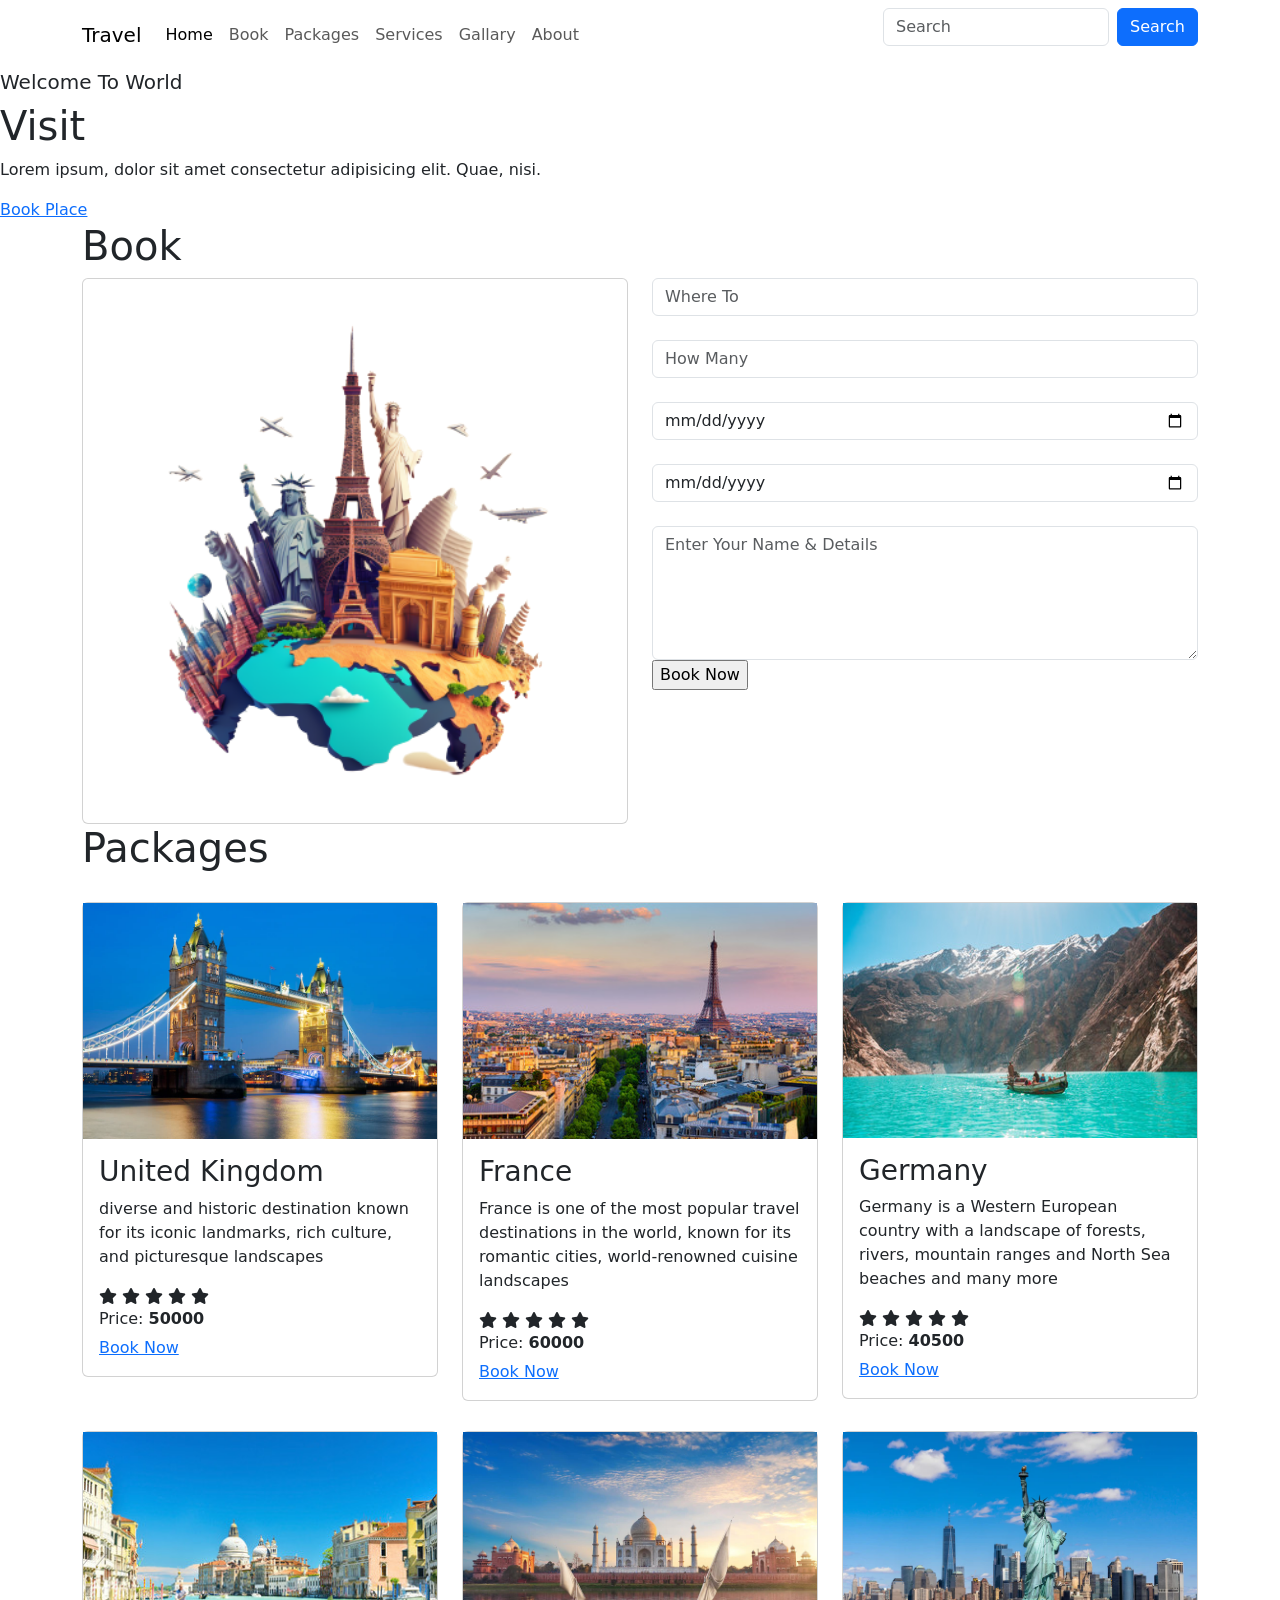
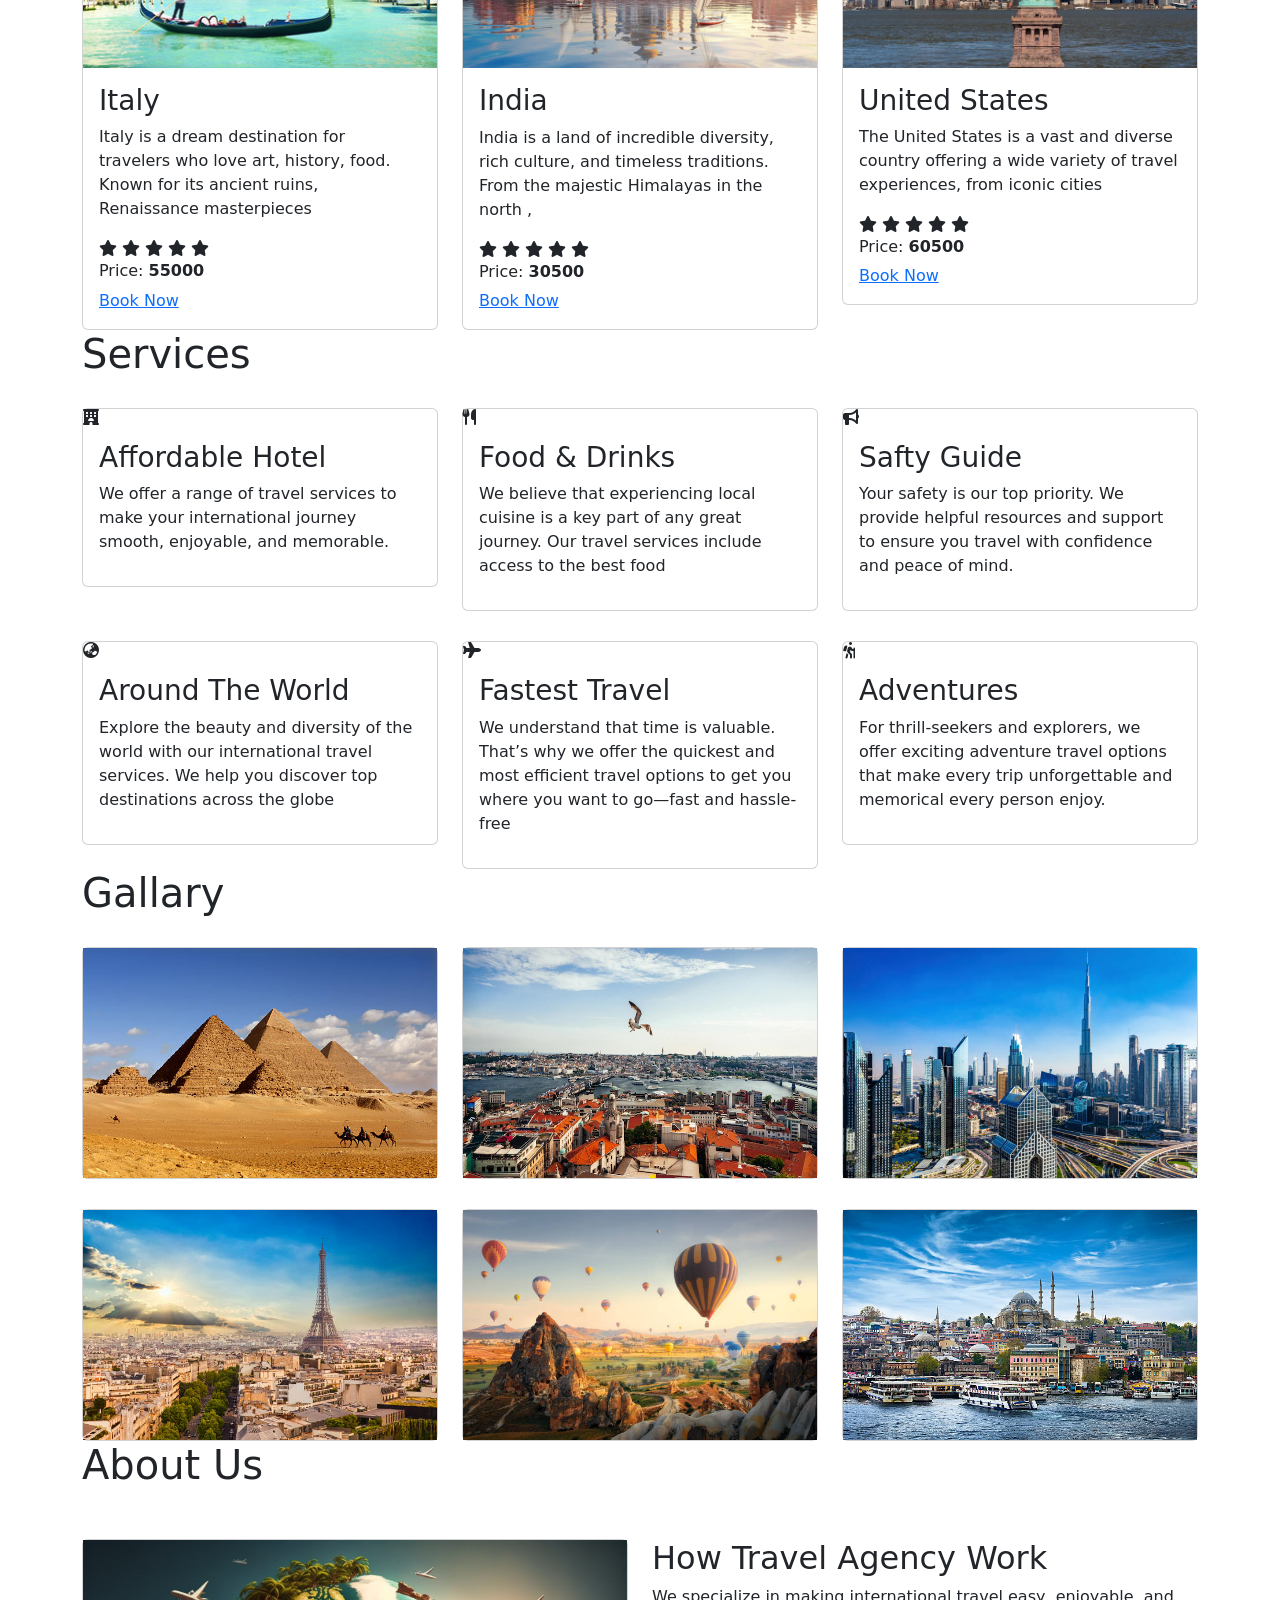
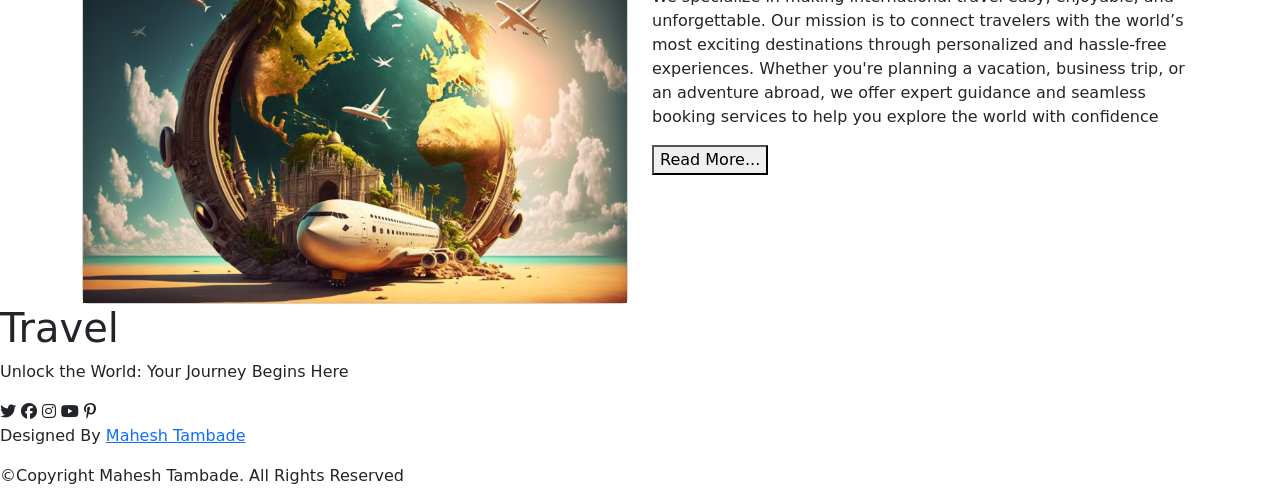
==== index.html @ e9b9a7a4 "Add files via upload" ====
<html lang="en">
<head>
    <meta charset="UTF-8">
    <meta http-equiv="X-UA-Compatible" content="IE=edge">
    <meta name="viewport" content="width=device-width, initial-scale=1.0">
    <title>Travel Website</title>

    <link rel="stylesheet" href="style.css">

    <!-- Bootstrap Link -->
    <link href="https://cdn.jsdelivr.net/npm/bootstrap@5.0.2/dist/css/bootstrap.min.css" rel="stylesheet" integrity="sha384-EVSTQN3/azprG1Anm3QDgpJLIm9Nao0Yz1ztcQTwFspd3yD65VohhpuuCOmLASjC" crossorigin="anonymous">
    <!-- Bootstrap Link -->


    <!-- Font Awesome Cdn -->
    <link rel="stylesheet" href="https://cdnjs.cloudflare.com/ajax/libs/font-awesome/6.2.1/css/all.min.css">
    <!-- Font Awesome Cdn -->


    <!-- Google Fonts -->
    <link rel="preconnect" href="https://fonts.googleapis.com">
    <link rel="preconnect" href="https://fonts.gstatic.com" crossorigin>
    <link href="https://fonts.googleapis.com/css2?family=Roboto:wght@500&display=swap" rel="stylesheet">
    <!-- Google Fonts -->
</head>
<body>
    





    <!-- Navbar Start -->
    <nav class="navbar navbar-expand-lg" id="navbar">
        <div class="container">
          <a class="navbar-brand" href="index.html" id="logo"><span>T</span>ravel</a>
          <button class="navbar-toggler" type="button" data-bs-toggle="collapse" data-bs-target="#mynavbar">
            <span><i class="fa-solid fa-bars"></i></span>
          </button>
          <div class="collapse navbar-collapse" id="mynavbar">
            <ul class="navbar-nav me-auto">
              <li class="nav-item">
                <a class="nav-link active" href="index.html">Home</a>
              </li>
              <li class="nav-item">
                <a class="nav-link" href="#book">Book</a>
              </li>
              <li class="nav-item">
                <a class="nav-link" href="#packages">Packages</a>
              </li>
              <li class="nav-item">
                <a class="nav-link" href="#services">Services</a>
              </li>
              <li class="nav-item">
                <a class="nav-link" href="#gallary">Gallary</a>
              </li>
              <li class="nav-item">
                <a class="nav-link" href="#about">About</a>
              </li>
             
            </ul>
            <form class="d-flex">
              <input class="form-control me-2" type="text" placeholder="Search">
              <button class="btn btn-primary" type="button">Search</button>
            </form>
          </div>
        </div>
      </nav>
    <!-- Navbar End -->





    <!-- Home Section Start -->
    <div class="home">
        <div class="content">
            <h5>Welcome To World</h5>
            <h1>Visit <span class="changecontent"></span></h1>
            <p>Lorem ipsum, dolor sit amet consectetur adipisicing elit. Quae, nisi.</p>
            <a href="#book">Book Place</a>
        </div>
    </div>
    <!-- Home Section End -->





    <!-- Section Book Start -->
    <section class="book" id="book">
      <div class="container">

        <div class="main-text">
          <h1><span>B</span>ook</h1>
        </div>
        
        <div class="row">

          <div class="col-md-6 py-3 py-md-0">
            <div class="card">
              <img src="./images/book-img.png" alt="">
            </div>
          </div>

          <div class="col-md-6 py-3 py-md-0">
            <form action="#">

              <input type="text" class="form-control" placeholder="Where To" required><br>
              <input type="text" class="form-control" placeholder="How Many" required><br>
              <input type="date" class="form-control" placeholder="Arrivals" required><br>
              <input type="date" class="form-control" placeholder="Leaving" required><br>
              <textarea class="form-control" rows="5" name="text" placeholder="Enter Your Name & Details"></textarea>
              <input type="submit" value="Book Now" class="submit" required>

            </form>
          </div>

        </div>
      </div>
    </section>
    <!-- Section Book End -->








    <!-- Section Packages Start -->
    <section class="packages" id="packages">
      <div class="container">
        
        <div class="main-txt">
          <h1><span>P</span>ackages</h1>
        </div>

        <div class="row" style="margin-top: 30px;">

          <div class="col-md-4 py-3 py-md-0">

            <div class="card">
              <img src="./images/uk.png" alt="">
              <div class="card-body">
                <h3>United Kingdom</h3>
                <p>diverse and historic destination known for its iconic landmarks, 
                  rich culture, and picturesque landscapes</p>
                <div class="star">
                  <i class="fa-solid fa-star checked"></i>
                  <i class="fa-solid fa-star checked"></i>
                  <i class="fa-solid fa-star checked"></i>
                  <i class="fa-solid fa-star "></i>
                  <i class="fa-solid fa-star "></i>
                </div>
                <h6>Price: <strong>50000</strong></h6>
                <a href="#book">Book Now</a>
              </div>
            </div>

          </div>
          <div class="col-md-4 py-3 py-md-0">

            <div class="card">
              <img src="./images/france.png" alt="">
              <div class="card-body">
                <h3>France</h3>
                <p>France is one of the most popular travel destinations in the world, known for its romantic cities, 
                  world-renowned cuisine landscapes</p>
                <div class="star">
                  <i class="fa-solid fa-star checked"></i>
                  <i class="fa-solid fa-star checked"></i>
                  <i class="fa-solid fa-star checked"></i>
                  <i class="fa-solid fa-star "></i>
                  <i class="fa-solid fa-star "></i>
                </div>
                <h6>Price: <strong>60000</strong></h6>
                <a href="#book">Book Now</a>
              </div>
            </div>

          </div>
          <div class="col-md-4 py-3 py-md-0">

            <div class="card">
              <img src="./images/pakistan.png" alt="">
              <div class="card-body">
                <h3>Germany</h3>
                <p>Germany is a Western European country with a landscape of forests, rivers, mountain
                   ranges and North Sea beaches and many more</p>
                <div class="star">
                  <i class="fa-solid fa-star checked"></i>
                  <i class="fa-solid fa-star checked"></i>
                  <i class="fa-solid fa-star checked"></i>
                  <i class="fa-solid fa-star "></i>
                  <i class="fa-solid fa-star "></i>
                </div>
                <h6>Price: <strong>40500</strong></h6>
                <a href="#book">Book Now</a>
              </div>
            </div>

          </div>



        </div>



        <div class="row" style="margin-top: 30px;">

          <div class="col-md-4 py-3 py-md-0">

            <div class="card">
              <img src="./images/italy.png" alt="">
              <div class="card-body">
                <h3>Italy</h3>
                <p>Italy is a dream destination for travelers who love art, history, food. Known for its ancient ruins,
                   Renaissance masterpieces</p>
                <div class="star">
                  <i class="fa-solid fa-star checked"></i>
                  <i class="fa-solid fa-star checked"></i>
                  <i class="fa-solid fa-star checked"></i>
                  <i class="fa-solid fa-star "></i>
                  <i class="fa-solid fa-star "></i>
                </div>
                <h6>Price: <strong>55000</strong></h6>
                <a href="#book">Book Now</a>
              </div>
            </div>

          </div>
          <div class="col-md-4 py-3 py-md-0">

            <div class="card">
              <img src="./images/india.png" alt="">
              <div class="card-body">
                <h3>India</h3>
                <p>India is a land of incredible diversity, rich culture, and timeless traditions.
                   From the majestic Himalayas in the north ,
                  </p>
                <div class="star">
                  <i class="fa-solid fa-star checked"></i>
                  <i class="fa-solid fa-star checked"></i>
                  <i class="fa-solid fa-star checked"></i>
                  <i class="fa-solid fa-star "></i>
                  <i class="fa-solid fa-star "></i>
                </div>
                <h6>Price: <strong>30500</strong></h6>
                <a href="#book">Book Now</a>
              </div>
            </div>

          </div>
          <div class="col-md-4 py-3 py-md-0">

            <div class="card">
              <img src="./images/us.png" alt="">
              <div class="card-body">
                <h3>United States</h3>
                <p>The United States is a vast and diverse country offering a wide variety of travel
                   experiences, from iconic cities
                   </p>
                <div class="star">
                  <i class="fa-solid fa-star checked"></i>
                  <i class="fa-solid fa-star checked"></i>
                  <i class="fa-solid fa-star checked"></i>
                  <i class="fa-solid fa-star "></i>
                  <i class="fa-solid fa-star "></i>
                </div>
                <h6>Price: <strong>60500</strong></h6>
                <a href="#book">Book Now</a>
              </div>
            </div>

          </div>



        </div>


      </div>
    </section>
    <!-- Section Packages End -->







    <!-- Section Services Start -->
    <section class="services" id="services">
      <div class="container">

        <div class="main-txt">
          <h1><span>S</span>ervices</h1>
        </div>

        <div class="row" style="margin-top: 30px;">

          <div class="col-md-4 py-3 py-md-0">

            <div class="card">
              <i class="fas fa-hotel"></i>
              <div class="card-body">
                <h3>Affordable Hotel</h3>
                <p>We offer a range of travel services to make your international
                   journey smooth, enjoyable, and memorable.</p>
              </div>
            </div>

          </div>
          <div class="col-md-4 py-3 py-md-0">

            <div class="card">
              <i class="fas fa-utensils"></i>
              <div class="card-body">
                <h3>Food & Drinks</h3>
                <p>We believe that experiencing local cuisine is a key part of any great journey. Our travel services include access to the best 
                  food </p>
              </div>
            </div>

          </div>
          <div class="col-md-4 py-3 py-md-0">

            <div class="card">
              <i class="fas fa-bullhorn"></i>
              <div class="card-body">
                <h3>Safty Guide</h3>
                <p>Your safety is our top priority. We provide helpful resources and support to ensure you
                   travel with confidence and peace of mind.</p>
              </div>
            </div>

          </div>



        </div>


        <div class="row" style="margin-top: 30px;">

          <div class="col-md-4 py-3 py-md-0">

            <div class="card">
              <i class="fas fa-globe-asia"></i>
              <div class="card-body">
                <h3>Around The World</h3>
                <p>Explore the beauty and diversity of the world with our international travel services. We help you discover top
                  destinations across the globe</p>
              </div>
            </div>

          </div>
          <div class="col-md-4 py-3 py-md-0">

            <div class="card">
              <i class="fas fa-plane"></i>
              <div class="card-body">
                <h3>Fastest Travel</h3>
                <p>We understand that time is valuable. That’s why we offer the quickest and most efficient travel options to get
                   you where you want to go—fast and hassle-free</p>
              </div>
            </div>

          </div>
          <div class="col-md-4 py-3 py-md-0">

            <div class="card">
              <i class="fas fa-hiking"></i>
              <div class="card-body">
                <h3>Adventures</h3>
                <p>For thrill-seekers and explorers, we offer exciting 
                  adventure travel options that make every trip unforgettable and memorical every person enjoy.</p>
              </div>
            </div>

          </div>



        </div>

      </div>
    </section>
    <!-- Section Services End -->




    <!-- Section Gallary Start -->
    <section class="gallary" id="gallary">
      <div class="container">

        <div class="main-txt">
          <h1><span>G</span>allary</h1>
        </div>

        <div class="row" style="margin-top: 30px;">
          <div class="col-md-4 py-3 py-md-0">
            <div class="card">
              <img src="./images/g1.png" alt="" height="230px">
            </div>
          </div>
          <div class="col-md-4 py-3 py-md-0">
            <div class="card">
              <img src="./images/g2.png" alt="" height="230px">
            </div>
          </div>
          <div class="col-md-4 py-3 py-md-0">
            <div class="card">
              <img src="./images/g3.png" alt="" height="230px">
            </div>
          </div>
        </div>


        <div class="row" style="margin-top: 30px;">
          <div class="col-md-4 py-3 py-md-0">
            <div class="card">
              <img src="./images/g4.png" alt="" height="230px">
            </div>
          </div>
          <div class="col-md-4 py-3 py-md-0">
            <div class="card">
              <img src="./images/g5.png" alt="" height="230px">
            </div>
          </div>
          <div class="col-md-4 py-3 py-md-0">
            <div class="card">
              <img src="./images/g6.png" alt="" height="230px">
            </div>
          </div>
        </div>

      </div>
    </section>
    <!-- Section Gallary End -->







    <!-- About Start -->
    <section class="about" id="about">
      <div class="container">

        <div class="main-txt">
          <h1>About <span>Us</span></h1>
        </div>

        <div class="row" style="margin-top: 50px;">

          <div class="col-md-6 py-3 py-md-0">
            <div class="card">
              <img src="./images/about-img.png" alt="">
            </div>
          </div>

          <div class="col-md-6 py-3 py-md-0">
            <h2>How Travel Agency Work</h2>
            <p> We specialize in making international travel easy, enjoyable, and unforgettable. Our mission is to connect travelers with the world’s most exciting destinations through personalized and hassle-free experiences. Whether you're planning a vacation, business trip, or an adventure abroad, we offer expert guidance and
               seamless booking services to help you explore the world with confidence</p>
            <button id="about-btn">Read More...</button>
          </div>

        </div>

      </div>
    </section>
    <!-- About End -->








    <!-- Footer Start -->
    <footer id="footer">
      <h1><span>T</span>ravel</h1>
      <p>Unlock the World: Your Journey Begins Here</p>
      <div class="social-links">
        <i class="fa-brands fa-twitter"></i>
        <i class="fa-brands fa-facebook"></i>
        <i class="fa-brands fa-instagram"></i>
        <i class="fa-brands fa-youtube"></i>
        <i class="fa-brands fa-pinterest-p"></i>
      </div>
      <div class="credit">
        <p>Designed By <a href="#">Mahesh Tambade</a></p>
      </div>
      <div class="copyright">
        <p>&copy;Copyright Mahesh Tambade. All Rights Reserved</p>
      </div>
    </footer>
    <!-- Footer End -->







    


    <script src="https://cdn.jsdelivr.net/npm/bootstrap@5.0.2/dist/js/bootstrap.bundle.min.js" integrity="sha384-MrcW6ZMFYlzcLA8Nl+NtUVF0sA7MsXsP1UyJoMp4YLEuNSfAP+JcXn/tWtIaxVXM" crossorigin="anonymous"></script>

</body>
</html>
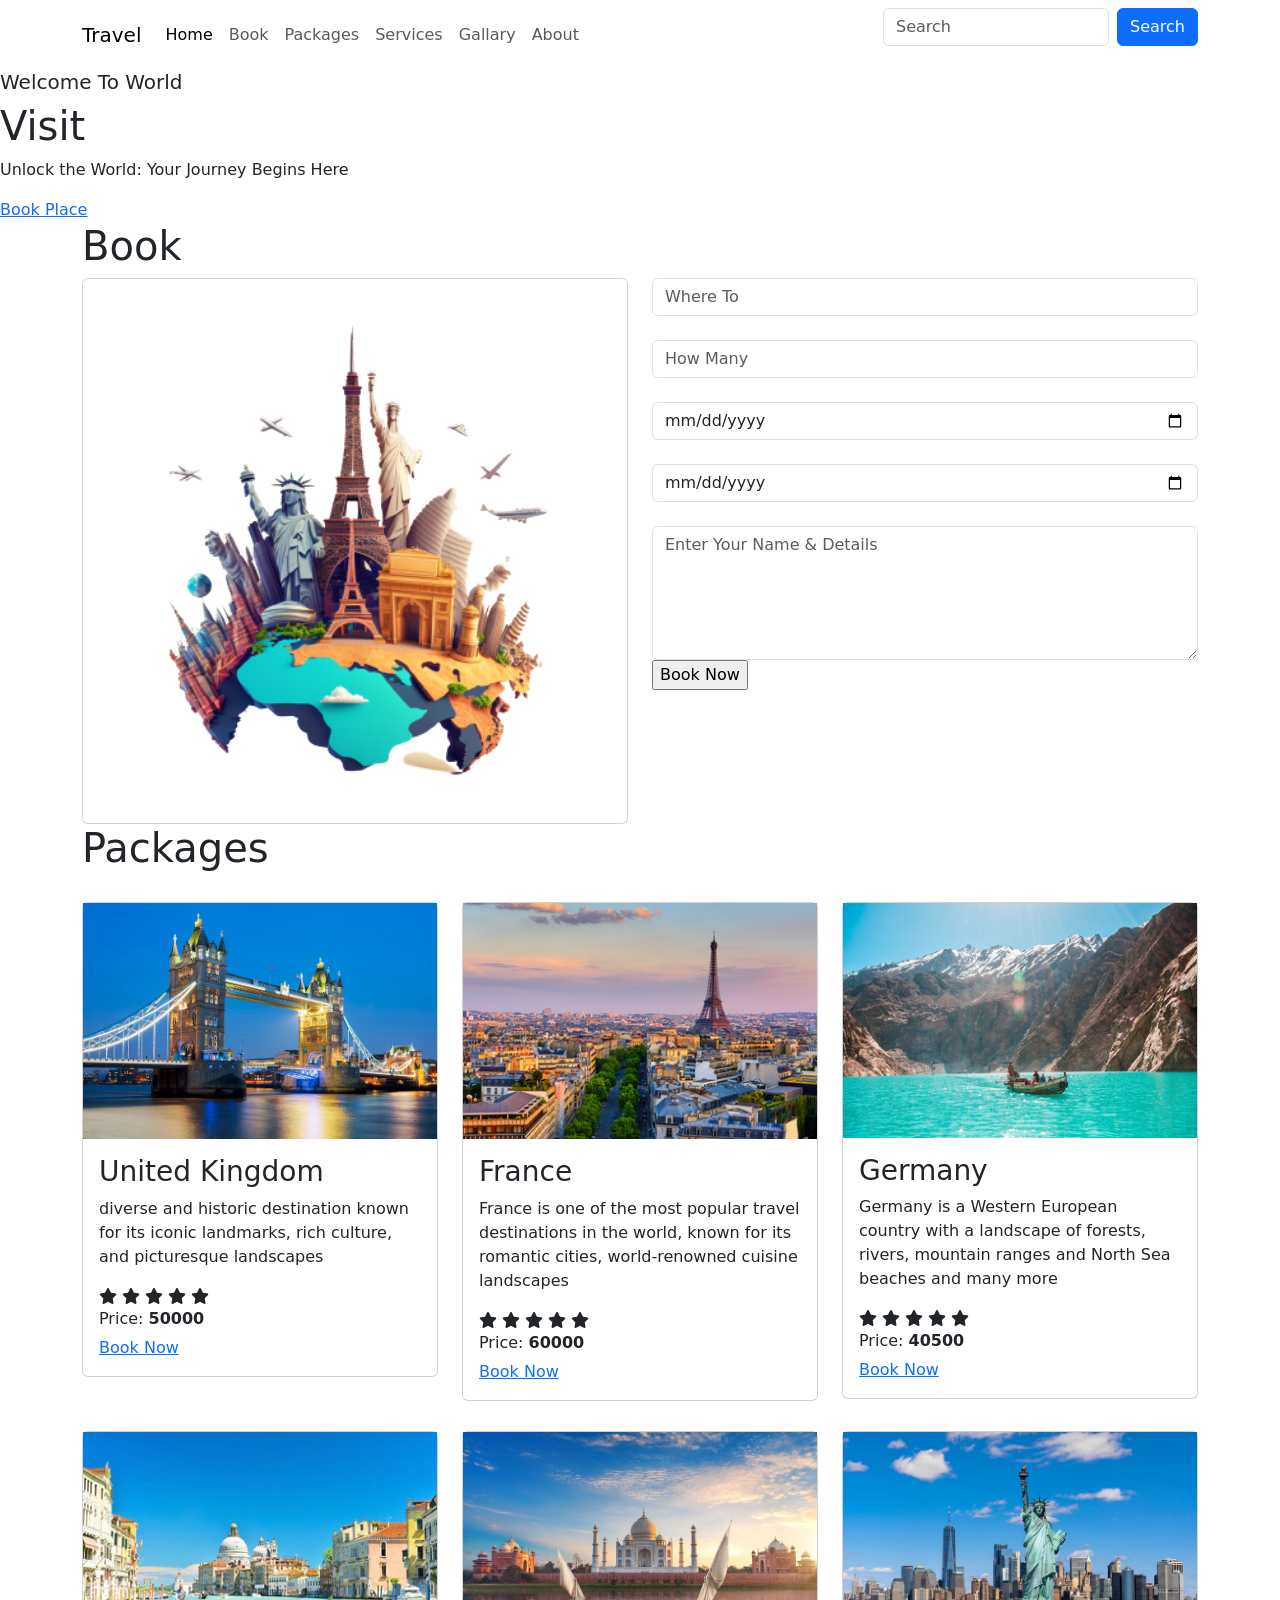
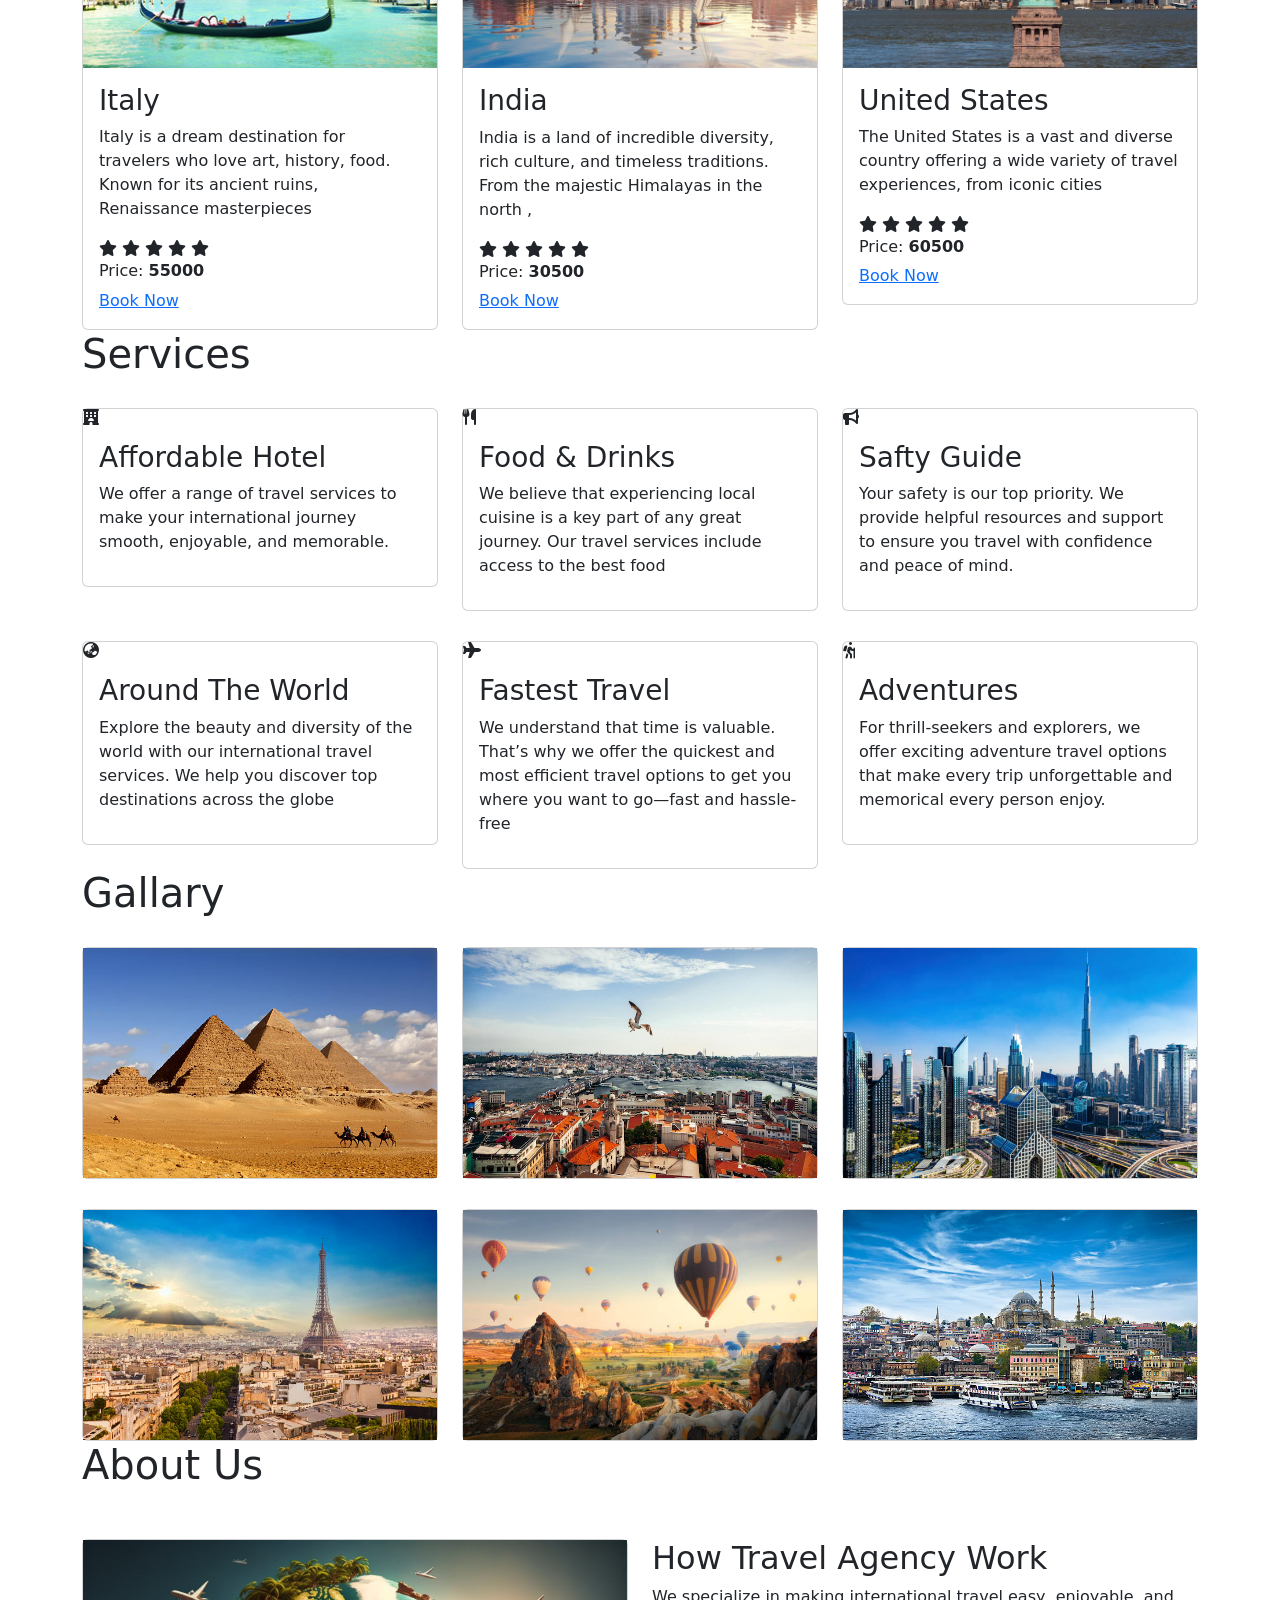
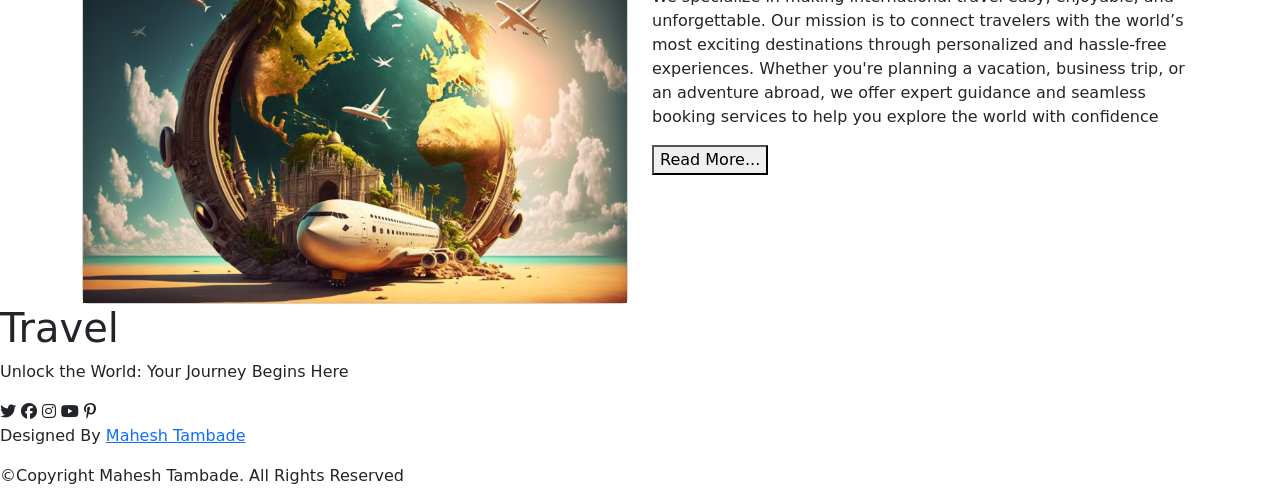
==== commit 44d48550: "Update index.html" ====
--- a/index.html
+++ b/index.html
@@ -77,7 +77,7 @@
         <div class="content">
             <h5>Welcome To World</h5>
             <h1>Visit <span class="changecontent"></span></h1>
-            <p>Lorem ipsum, dolor sit amet consectetur adipisicing elit. Quae, nisi.</p>
+            <p>Unlock the World: Your Journey Begins Here</p>
             <a href="#book">Book Place</a>
         </div>
     </div>
@@ -516,4 +516,4 @@
     <script src="https://cdn.jsdelivr.net/npm/bootstrap@5.0.2/dist/js/bootstrap.bundle.min.js" integrity="sha384-MrcW6ZMFYlzcLA8Nl+NtUVF0sA7MsXsP1UyJoMp4YLEuNSfAP+JcXn/tWtIaxVXM" crossorigin="anonymous"></script>
 
 </body>
-</html>+</html>
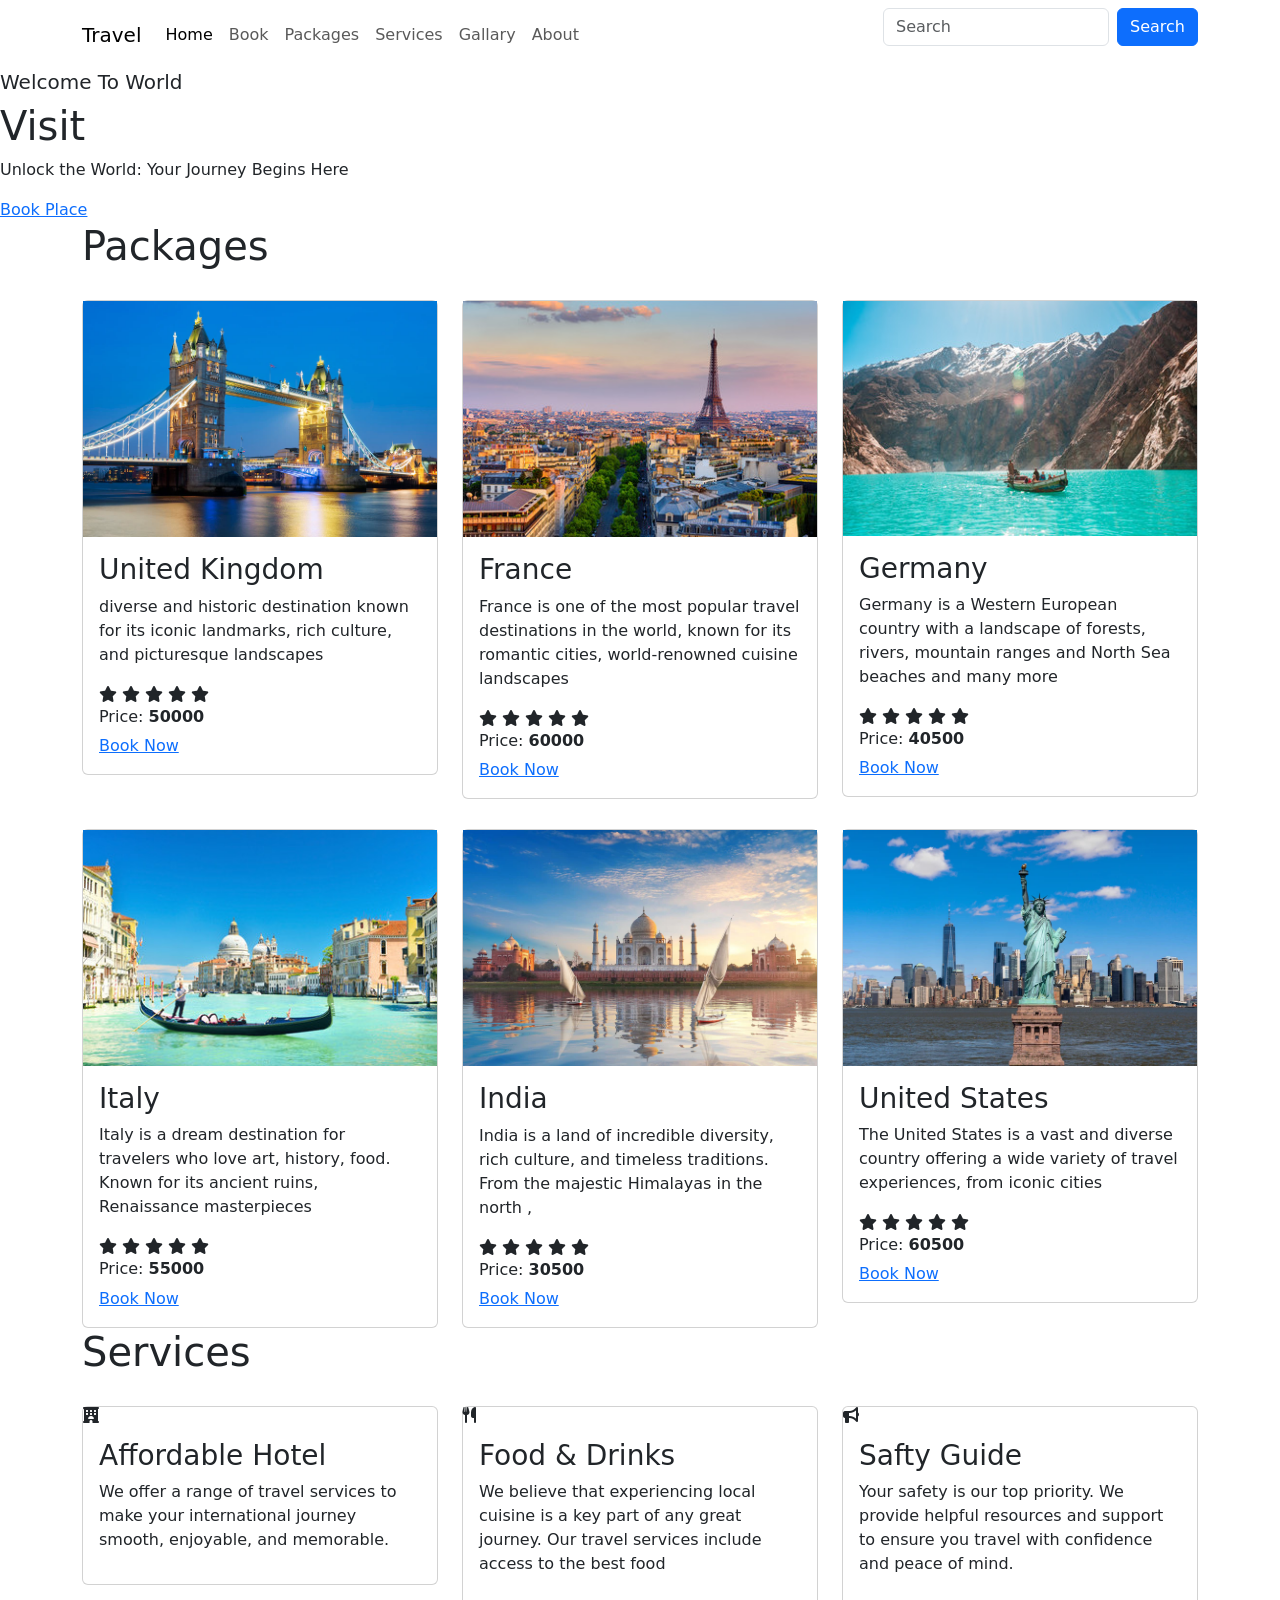
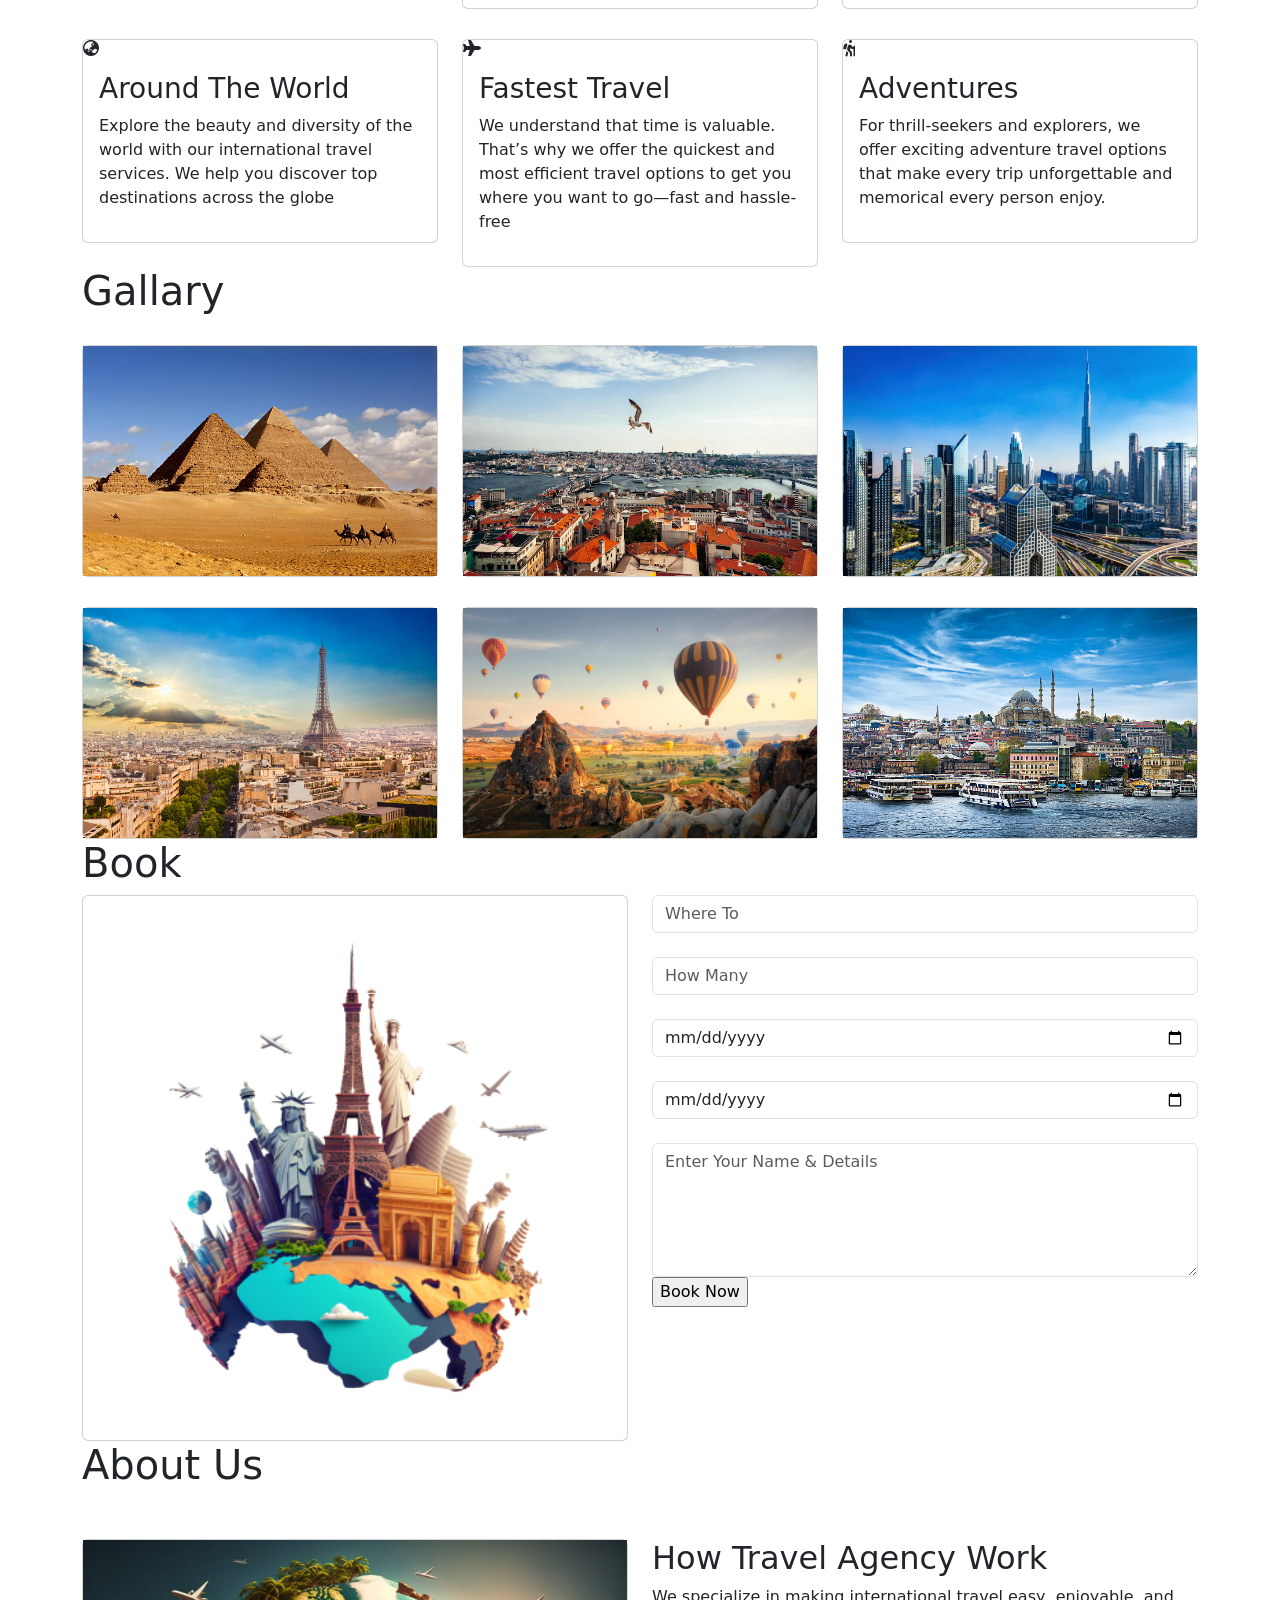
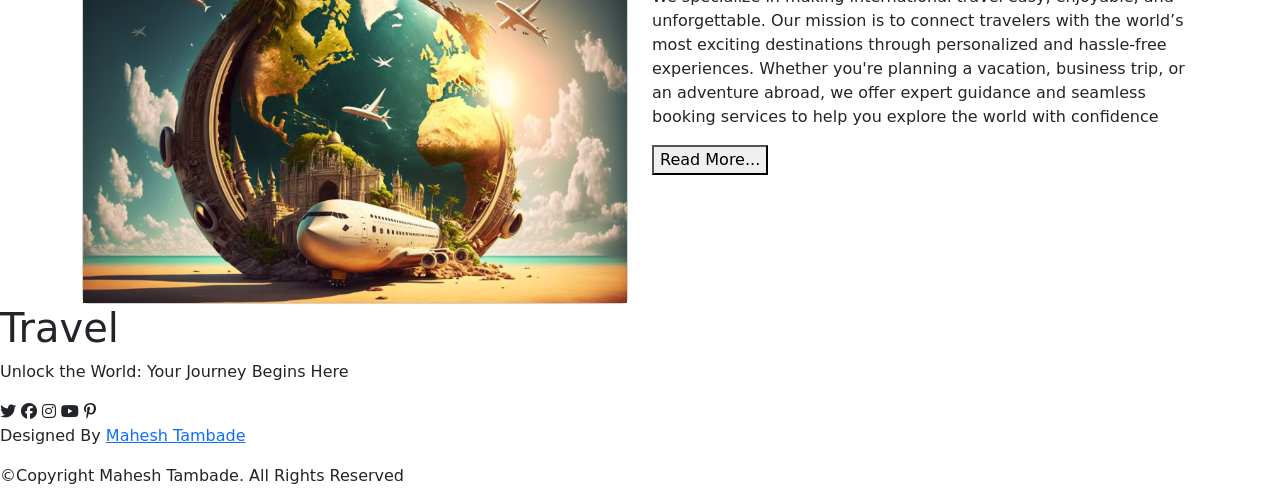
==== commit b1bf64fc: "Update index.html" ====
--- a/index.html
+++ b/index.html
@@ -84,10 +84,323 @@
     <!-- Home Section End -->
 
 
-
-
-
-    <!-- Section Book Start -->
+    <!-- Section Packages Start -->
+    <section class="packages" id="packages">
+      <div class="container">
+        
+        <div class="main-txt">
+          <h1><span>P</span>ackages</h1>
+        </div>
+
+        <div class="row" style="margin-top: 30px;">
+
+          <div class="col-md-4 py-3 py-md-0">
+
+            <div class="card">
+              <img src="./images/uk.png" alt="">
+              <div class="card-body">
+                <h3>United Kingdom</h3>
+                <p>diverse and historic destination known for its iconic landmarks, 
+                  rich culture, and picturesque landscapes</p>
+                <div class="star">
+                  <i class="fa-solid fa-star checked"></i>
+                  <i class="fa-solid fa-star checked"></i>
+                  <i class="fa-solid fa-star checked"></i>
+                  <i class="fa-solid fa-star "></i>
+                  <i class="fa-solid fa-star "></i>
+                </div>
+                <h6>Price: <strong>50000</strong></h6>
+                <a href="#book">Book Now</a>
+              </div>
+            </div>
+
+          </div>
+          <div class="col-md-4 py-3 py-md-0">
+
+            <div class="card">
+              <img src="./images/france.png" alt="">
+              <div class="card-body">
+                <h3>France</h3>
+                <p>France is one of the most popular travel destinations in the world, known for its romantic cities, 
+                  world-renowned cuisine landscapes</p>
+                <div class="star">
+                  <i class="fa-solid fa-star checked"></i>
+                  <i class="fa-solid fa-star checked"></i>
+                  <i class="fa-solid fa-star checked"></i>
+                  <i class="fa-solid fa-star "></i>
+                  <i class="fa-solid fa-star "></i>
+                </div>
+                <h6>Price: <strong>60000</strong></h6>
+                <a href="#book">Book Now</a>
+              </div>
+            </div>
+
+          </div>
+          <div class="col-md-4 py-3 py-md-0">
+
+            <div class="card">
+              <img src="./images/pakistan.png" alt="">
+              <div class="card-body">
+                <h3>Germany</h3>
+                <p>Germany is a Western European country with a landscape of forests, rivers, mountain
+                   ranges and North Sea beaches and many more</p>
+                <div class="star">
+                  <i class="fa-solid fa-star checked"></i>
+                  <i class="fa-solid fa-star checked"></i>
+                  <i class="fa-solid fa-star checked"></i>
+                  <i class="fa-solid fa-star "></i>
+                  <i class="fa-solid fa-star "></i>
+                </div>
+                <h6>Price: <strong>40500</strong></h6>
+                <a href="#book">Book Now</a>
+              </div>
+            </div>
+
+          </div>
+
+
+
+        </div>
+
+
+
+        <div class="row" style="margin-top: 30px;">
+
+          <div class="col-md-4 py-3 py-md-0">
+
+            <div class="card">
+              <img src="./images/italy.png" alt="">
+              <div class="card-body">
+                <h3>Italy</h3>
+                <p>Italy is a dream destination for travelers who love art, history, food. Known for its ancient ruins,
+                   Renaissance masterpieces</p>
+                <div class="star">
+                  <i class="fa-solid fa-star checked"></i>
+                  <i class="fa-solid fa-star checked"></i>
+                  <i class="fa-solid fa-star checked"></i>
+                  <i class="fa-solid fa-star "></i>
+                  <i class="fa-solid fa-star "></i>
+                </div>
+                <h6>Price: <strong>55000</strong></h6>
+                <a href="#book">Book Now</a>
+              </div>
+            </div>
+
+          </div>
+          <div class="col-md-4 py-3 py-md-0">
+
+            <div class="card">
+              <img src="./images/india.png" alt="">
+              <div class="card-body">
+                <h3>India</h3>
+                <p>India is a land of incredible diversity, rich culture, and timeless traditions.
+                   From the majestic Himalayas in the north ,
+                  </p>
+                <div class="star">
+                  <i class="fa-solid fa-star checked"></i>
+                  <i class="fa-solid fa-star checked"></i>
+                  <i class="fa-solid fa-star checked"></i>
+                  <i class="fa-solid fa-star "></i>
+                  <i class="fa-solid fa-star "></i>
+                </div>
+                <h6>Price: <strong>30500</strong></h6>
+                <a href="#book">Book Now</a>
+              </div>
+            </div>
+
+          </div>
+          <div class="col-md-4 py-3 py-md-0">
+
+            <div class="card">
+              <img src="./images/us.png" alt="">
+              <div class="card-body">
+                <h3>United States</h3>
+                <p>The United States is a vast and diverse country offering a wide variety of travel
+                   experiences, from iconic cities
+                   </p>
+                <div class="star">
+                  <i class="fa-solid fa-star checked"></i>
+                  <i class="fa-solid fa-star checked"></i>
+                  <i class="fa-solid fa-star checked"></i>
+                  <i class="fa-solid fa-star "></i>
+                  <i class="fa-solid fa-star "></i>
+                </div>
+                <h6>Price: <strong>60500</strong></h6>
+                <a href="#book">Book Now</a>
+              </div>
+            </div>
+
+          </div>
+
+
+
+        </div>
+
+
+      </div>
+    </section>
+    <!-- Section Packages End -->
+
+
+
+
+
+
+
+    <!-- Section Services Start -->
+    <section class="services" id="services">
+      <div class="container">
+
+        <div class="main-txt">
+          <h1><span>S</span>ervices</h1>
+        </div>
+
+        <div class="row" style="margin-top: 30px;">
+
+          <div class="col-md-4 py-3 py-md-0">
+
+            <div class="card">
+              <i class="fas fa-hotel"></i>
+              <div class="card-body">
+                <h3>Affordable Hotel</h3>
+                <p>We offer a range of travel services to make your international
+                   journey smooth, enjoyable, and memorable.</p>
+              </div>
+            </div>
+
+          </div>
+          <div class="col-md-4 py-3 py-md-0">
+
+            <div class="card">
+              <i class="fas fa-utensils"></i>
+              <div class="card-body">
+                <h3>Food & Drinks</h3>
+                <p>We believe that experiencing local cuisine is a key part of any great journey. Our travel services include access to the best 
+                  food </p>
+              </div>
+            </div>
+
+          </div>
+          <div class="col-md-4 py-3 py-md-0">
+
+            <div class="card">
+              <i class="fas fa-bullhorn"></i>
+              <div class="card-body">
+                <h3>Safty Guide</h3>
+                <p>Your safety is our top priority. We provide helpful resources and support to ensure you
+                   travel with confidence and peace of mind.</p>
+              </div>
+            </div>
+
+          </div>
+
+
+
+        </div>
+
+
+        <div class="row" style="margin-top: 30px;">
+
+          <div class="col-md-4 py-3 py-md-0">
+
+            <div class="card">
+              <i class="fas fa-globe-asia"></i>
+              <div class="card-body">
+                <h3>Around The World</h3>
+                <p>Explore the beauty and diversity of the world with our international travel services. We help you discover top
+                  destinations across the globe</p>
+              </div>
+            </div>
+
+          </div>
+          <div class="col-md-4 py-3 py-md-0">
+
+            <div class="card">
+              <i class="fas fa-plane"></i>
+              <div class="card-body">
+                <h3>Fastest Travel</h3>
+                <p>We understand that time is valuable. That’s why we offer the quickest and most efficient travel options to get
+                   you where you want to go—fast and hassle-free</p>
+              </div>
+            </div>
+
+          </div>
+          <div class="col-md-4 py-3 py-md-0">
+
+            <div class="card">
+              <i class="fas fa-hiking"></i>
+              <div class="card-body">
+                <h3>Adventures</h3>
+                <p>For thrill-seekers and explorers, we offer exciting 
+                  adventure travel options that make every trip unforgettable and memorical every person enjoy.</p>
+              </div>
+            </div>
+
+          </div>
+
+
+
+        </div>
+
+      </div>
+    </section>
+    <!-- Section Services End -->
+
+
+
+
+    <!-- Section Gallary Start -->
+    <section class="gallary" id="gallary">
+      <div class="container">
+
+        <div class="main-txt">
+          <h1><span>G</span>allary</h1>
+        </div>
+
+        <div class="row" style="margin-top: 30px;">
+          <div class="col-md-4 py-3 py-md-0">
+            <div class="card">
+              <img src="./images/g1.png" alt="" height="230px">
+            </div>
+          </div>
+          <div class="col-md-4 py-3 py-md-0">
+            <div class="card">
+              <img src="./images/g2.png" alt="" height="230px">
+            </div>
+          </div>
+          <div class="col-md-4 py-3 py-md-0">
+            <div class="card">
+              <img src="./images/g3.png" alt="" height="230px">
+            </div>
+          </div>
+        </div>
+
+
+        <div class="row" style="margin-top: 30px;">
+          <div class="col-md-4 py-3 py-md-0">
+            <div class="card">
+              <img src="./images/g4.png" alt="" height="230px">
+            </div>
+          </div>
+          <div class="col-md-4 py-3 py-md-0">
+            <div class="card">
+              <img src="./images/g5.png" alt="" height="230px">
+            </div>
+          </div>
+          <div class="col-md-4 py-3 py-md-0">
+            <div class="card">
+              <img src="./images/g6.png" alt="" height="230px">
+            </div>
+          </div>
+        </div>
+
+      </div>
+    </section>
+    <!-- Section Gallary End -->
+
+
+
+     <!-- Section Book Start -->
     <section class="book" id="book">
       <div class="container">
 
@@ -120,329 +433,6 @@
       </div>
     </section>
     <!-- Section Book End -->
-
-
-
-
-
-
-
-
-    <!-- Section Packages Start -->
-    <section class="packages" id="packages">
-      <div class="container">
-        
-        <div class="main-txt">
-          <h1><span>P</span>ackages</h1>
-        </div>
-
-        <div class="row" style="margin-top: 30px;">
-
-          <div class="col-md-4 py-3 py-md-0">
-
-            <div class="card">
-              <img src="./images/uk.png" alt="">
-              <div class="card-body">
-                <h3>United Kingdom</h3>
-                <p>diverse and historic destination known for its iconic landmarks, 
-                  rich culture, and picturesque landscapes</p>
-                <div class="star">
-                  <i class="fa-solid fa-star checked"></i>
-                  <i class="fa-solid fa-star checked"></i>
-                  <i class="fa-solid fa-star checked"></i>
-                  <i class="fa-solid fa-star "></i>
-                  <i class="fa-solid fa-star "></i>
-                </div>
-                <h6>Price: <strong>50000</strong></h6>
-                <a href="#book">Book Now</a>
-              </div>
-            </div>
-
-          </div>
-          <div class="col-md-4 py-3 py-md-0">
-
-            <div class="card">
-              <img src="./images/france.png" alt="">
-              <div class="card-body">
-                <h3>France</h3>
-                <p>France is one of the most popular travel destinations in the world, known for its romantic cities, 
-                  world-renowned cuisine landscapes</p>
-                <div class="star">
-                  <i class="fa-solid fa-star checked"></i>
-                  <i class="fa-solid fa-star checked"></i>
-                  <i class="fa-solid fa-star checked"></i>
-                  <i class="fa-solid fa-star "></i>
-                  <i class="fa-solid fa-star "></i>
-                </div>
-                <h6>Price: <strong>60000</strong></h6>
-                <a href="#book">Book Now</a>
-              </div>
-            </div>
-
-          </div>
-          <div class="col-md-4 py-3 py-md-0">
-
-            <div class="card">
-              <img src="./images/pakistan.png" alt="">
-              <div class="card-body">
-                <h3>Germany</h3>
-                <p>Germany is a Western European country with a landscape of forests, rivers, mountain
-                   ranges and North Sea beaches and many more</p>
-                <div class="star">
-                  <i class="fa-solid fa-star checked"></i>
-                  <i class="fa-solid fa-star checked"></i>
-                  <i class="fa-solid fa-star checked"></i>
-                  <i class="fa-solid fa-star "></i>
-                  <i class="fa-solid fa-star "></i>
-                </div>
-                <h6>Price: <strong>40500</strong></h6>
-                <a href="#book">Book Now</a>
-              </div>
-            </div>
-
-          </div>
-
-
-
-        </div>
-
-
-
-        <div class="row" style="margin-top: 30px;">
-
-          <div class="col-md-4 py-3 py-md-0">
-
-            <div class="card">
-              <img src="./images/italy.png" alt="">
-              <div class="card-body">
-                <h3>Italy</h3>
-                <p>Italy is a dream destination for travelers who love art, history, food. Known for its ancient ruins,
-                   Renaissance masterpieces</p>
-                <div class="star">
-                  <i class="fa-solid fa-star checked"></i>
-                  <i class="fa-solid fa-star checked"></i>
-                  <i class="fa-solid fa-star checked"></i>
-                  <i class="fa-solid fa-star "></i>
-                  <i class="fa-solid fa-star "></i>
-                </div>
-                <h6>Price: <strong>55000</strong></h6>
-                <a href="#book">Book Now</a>
-              </div>
-            </div>
-
-          </div>
-          <div class="col-md-4 py-3 py-md-0">
-
-            <div class="card">
-              <img src="./images/india.png" alt="">
-              <div class="card-body">
-                <h3>India</h3>
-                <p>India is a land of incredible diversity, rich culture, and timeless traditions.
-                   From the majestic Himalayas in the north ,
-                  </p>
-                <div class="star">
-                  <i class="fa-solid fa-star checked"></i>
-                  <i class="fa-solid fa-star checked"></i>
-                  <i class="fa-solid fa-star checked"></i>
-                  <i class="fa-solid fa-star "></i>
-                  <i class="fa-solid fa-star "></i>
-                </div>
-                <h6>Price: <strong>30500</strong></h6>
-                <a href="#book">Book Now</a>
-              </div>
-            </div>
-
-          </div>
-          <div class="col-md-4 py-3 py-md-0">
-
-            <div class="card">
-              <img src="./images/us.png" alt="">
-              <div class="card-body">
-                <h3>United States</h3>
-                <p>The United States is a vast and diverse country offering a wide variety of travel
-                   experiences, from iconic cities
-                   </p>
-                <div class="star">
-                  <i class="fa-solid fa-star checked"></i>
-                  <i class="fa-solid fa-star checked"></i>
-                  <i class="fa-solid fa-star checked"></i>
-                  <i class="fa-solid fa-star "></i>
-                  <i class="fa-solid fa-star "></i>
-                </div>
-                <h6>Price: <strong>60500</strong></h6>
-                <a href="#book">Book Now</a>
-              </div>
-            </div>
-
-          </div>
-
-
-
-        </div>
-
-
-      </div>
-    </section>
-    <!-- Section Packages End -->
-
-
-
-
-
-
-
-    <!-- Section Services Start -->
-    <section class="services" id="services">
-      <div class="container">
-
-        <div class="main-txt">
-          <h1><span>S</span>ervices</h1>
-        </div>
-
-        <div class="row" style="margin-top: 30px;">
-
-          <div class="col-md-4 py-3 py-md-0">
-
-            <div class="card">
-              <i class="fas fa-hotel"></i>
-              <div class="card-body">
-                <h3>Affordable Hotel</h3>
-                <p>We offer a range of travel services to make your international
-                   journey smooth, enjoyable, and memorable.</p>
-              </div>
-            </div>
-
-          </div>
-          <div class="col-md-4 py-3 py-md-0">
-
-            <div class="card">
-              <i class="fas fa-utensils"></i>
-              <div class="card-body">
-                <h3>Food & Drinks</h3>
-                <p>We believe that experiencing local cuisine is a key part of any great journey. Our travel services include access to the best 
-                  food </p>
-              </div>
-            </div>
-
-          </div>
-          <div class="col-md-4 py-3 py-md-0">
-
-            <div class="card">
-              <i class="fas fa-bullhorn"></i>
-              <div class="card-body">
-                <h3>Safty Guide</h3>
-                <p>Your safety is our top priority. We provide helpful resources and support to ensure you
-                   travel with confidence and peace of mind.</p>
-              </div>
-            </div>
-
-          </div>
-
-
-
-        </div>
-
-
-        <div class="row" style="margin-top: 30px;">
-
-          <div class="col-md-4 py-3 py-md-0">
-
-            <div class="card">
-              <i class="fas fa-globe-asia"></i>
-              <div class="card-body">
-                <h3>Around The World</h3>
-                <p>Explore the beauty and diversity of the world with our international travel services. We help you discover top
-                  destinations across the globe</p>
-              </div>
-            </div>
-
-          </div>
-          <div class="col-md-4 py-3 py-md-0">
-
-            <div class="card">
-              <i class="fas fa-plane"></i>
-              <div class="card-body">
-                <h3>Fastest Travel</h3>
-                <p>We understand that time is valuable. That’s why we offer the quickest and most efficient travel options to get
-                   you where you want to go—fast and hassle-free</p>
-              </div>
-            </div>
-
-          </div>
-          <div class="col-md-4 py-3 py-md-0">
-
-            <div class="card">
-              <i class="fas fa-hiking"></i>
-              <div class="card-body">
-                <h3>Adventures</h3>
-                <p>For thrill-seekers and explorers, we offer exciting 
-                  adventure travel options that make every trip unforgettable and memorical every person enjoy.</p>
-              </div>
-            </div>
-
-          </div>
-
-
-
-        </div>
-
-      </div>
-    </section>
-    <!-- Section Services End -->
-
-
-
-
-    <!-- Section Gallary Start -->
-    <section class="gallary" id="gallary">
-      <div class="container">
-
-        <div class="main-txt">
-          <h1><span>G</span>allary</h1>
-        </div>
-
-        <div class="row" style="margin-top: 30px;">
-          <div class="col-md-4 py-3 py-md-0">
-            <div class="card">
-              <img src="./images/g1.png" alt="" height="230px">
-            </div>
-          </div>
-          <div class="col-md-4 py-3 py-md-0">
-            <div class="card">
-              <img src="./images/g2.png" alt="" height="230px">
-            </div>
-          </div>
-          <div class="col-md-4 py-3 py-md-0">
-            <div class="card">
-              <img src="./images/g3.png" alt="" height="230px">
-            </div>
-          </div>
-        </div>
-
-
-        <div class="row" style="margin-top: 30px;">
-          <div class="col-md-4 py-3 py-md-0">
-            <div class="card">
-              <img src="./images/g4.png" alt="" height="230px">
-            </div>
-          </div>
-          <div class="col-md-4 py-3 py-md-0">
-            <div class="card">
-              <img src="./images/g5.png" alt="" height="230px">
-            </div>
-          </div>
-          <div class="col-md-4 py-3 py-md-0">
-            <div class="card">
-              <img src="./images/g6.png" alt="" height="230px">
-            </div>
-          </div>
-        </div>
-
-      </div>
-    </section>
-    <!-- Section Gallary End -->
-
-
 
 
 
